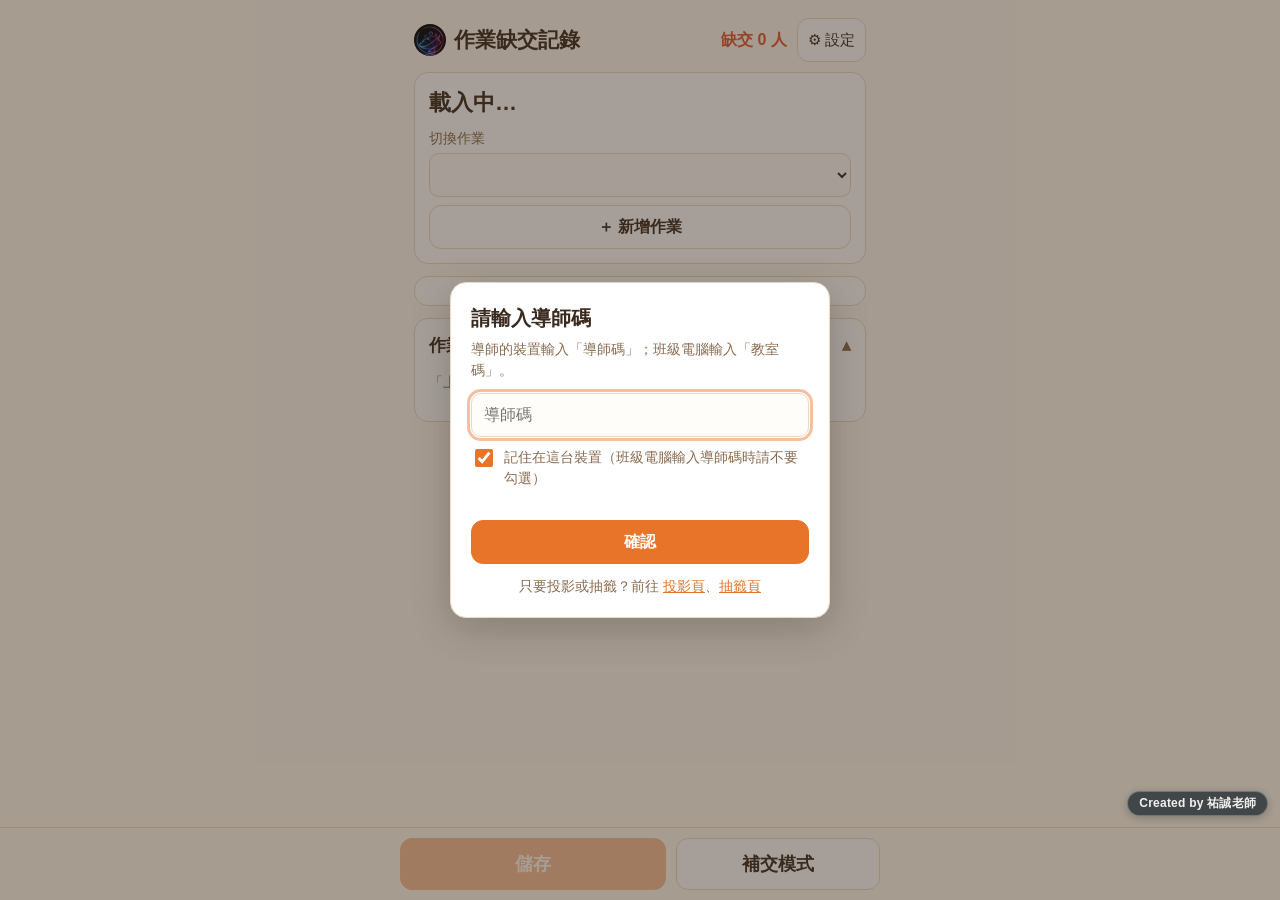
==== index.html @ 519db58f "記錄頁改成點有交，抽卡與背包改成收藏卡牌 - 記錄頁：點「有交」的座號，第一次「儲存點收」時沒點到的記為缺交；已點收可修正，補交模式保留 - 後端：作業表新增「已點收」欄，舊試算表第一次讀取自動補欄並" ====
<!doctype html>
<html lang="zh-Hant-TW">
<head>
  <meta charset="utf-8">
  <meta name="viewport" content="width=device-width, initial-scale=1, viewport-fit=cover">
  <meta name="robots" content="noindex">
  <meta name="theme-color" content="#FFF8EE">
  <link rel="manifest" href="manifest.webmanifest">
  <link rel="icon" type="image/png" sizes="32x32" href="icons/favicon-32.png">
  <link rel="apple-touch-icon" href="icons/apple-touch-icon.png">
  <meta name="mobile-web-app-capable" content="yes">
  <meta name="apple-mobile-web-app-capable" content="yes">
  <meta name="apple-mobile-web-app-title" content="班級管理">
  <meta name="apple-mobile-web-app-status-bar-style" content="default">
  <meta name="application-name" content="班級管理">
  <title>作業缺交記錄</title>
  <link rel="stylesheet" href="css/style.css?v=3">
</head>
<body>
  <div class="page">
    <header class="topbar">
      <h1 class="brand"><img src="icons/logo-96.png" alt="" width="32" height="32">作業缺交記錄</h1>
      <div class="right">
        <span id="missingCount" class="missing-count">缺交 0 人</span>
        <a class="icon-link" href="settings.html" aria-label="設定頁">⚙ 設定</a>
      </div>
    </header>

    <!-- 目前作業 -->
    <section class="card current-card" id="currentCard">
      <div class="date" id="curDate"></div>
      <div class="name" id="curName">載入中…</div>
      <label class="field">切換作業
        <select id="assignSelect" class="input"></select>
      </label>
      <button id="btnShowNew" class="btn btn-block" type="button">＋ 新增作業</button>
      <form id="newForm" class="stack" hidden style="margin-top:10px">
        <label class="field">作業名稱（必填）
          <input id="newName" class="input" type="text" maxlength="40" required placeholder="例如：數學習作 P.32">
        </label>
        <label class="field">日期
          <input id="newDate" class="input" type="date" required>
        </label>
        <div class="row">
          <button class="btn btn-primary" type="submit">建立</button>
          <button id="btnCancelNew" class="btn" type="button">取消</button>
        </div>
      </form>
    </section>

    <div class="makeup-banner">補交模式：點紅色座號會改成「已補交」</div>

    <!-- 座號按鈕格 -->
    <section class="card">
      <p id="gridHint" class="grid-hint"></p>
      <div id="seatGrid" class="seat-grid" aria-label="座號"></div>
    </section>

    <!-- 作業清單 -->
    <details class="card" id="listCard" open>
      <summary>作業清單與投影設定</summary>
      <p class="muted">「上投影」最多 5 項；用 ↑ ↓ 調整投影順序。</p>
      <ul id="assignList" class="assign-list"></ul>
    </details>
  </div>

  <nav class="bottom-bar">
    <div class="inner">
      <button id="btnSave" class="btn btn-primary" type="button" disabled>儲存</button>
      <button id="btnMakeup" class="btn" type="button" aria-pressed="false">補交模式</button>
    </div>
  </nav>

  <script src="config.js?v=3"></script>
  <script src="js/api.js?v=3"></script>
  <script src="js/pwa.js?v=3"></script>
  <script src="js/record.js?v=3"></script>
  <!-- 著作權浮水印：往上移，避開底部「儲存／補交模式」按鈕列 -->
  <script src="js/watermark.js?v=3" data-offset-y="calc(84px + env(safe-area-inset-bottom))" data-size="12px" defer></script>
</body>
</html>
---- css/style.css ----
/* 暖色主題：記錄頁、設定頁、投影頁共用 */
:root {
  --bg-phone: #FFF8EE;
  --bg-board: #FFF3E0;
  --surface: #FFFFFF;
  --border: #EBD9C0;
  --text: #3B2A1E;
  --text-2: #8A6A4F;
  --missing: #E0562F;
  --missing-text: #FFFFFF;
  --primary: #E8742A;
  --primary-text: #FFFFFF;
  --makeup-bg: #FFE8B8;
  --makeup-text: #7A4A12;
  --done: #4E7A37;
  --font: "Noto Sans TC", "PingFang TC", "Microsoft JhengHei", sans-serif;
  --radius: 14px;
  color-scheme: light;
}

* { box-sizing: border-box; }

html, body { margin: 0; padding: 0; }

body {
  font-family: var(--font);
  color: var(--text);
  background: var(--bg-phone);
  font-size: 16px;
  line-height: 1.5;
  -webkit-text-size-adjust: 100%;
  -webkit-tap-highlight-color: transparent;
}

a { color: var(--primary); }

button, input, select { font: inherit; color: inherit; }

[hidden] { display: none !important; }

.visually-hidden {
  position: absolute; width: 1px; height: 1px; overflow: hidden; clip: rect(0 0 0 0); white-space: nowrap;
}

/* ---------- 版面 ---------- */
.page {
  max-width: 480px;
  margin: 0 auto;
  padding: 12px 14px 120px;
}
.page.wide { max-width: 760px; padding-bottom: 48px; }

.topbar {
  display: flex;
  align-items: center;
  justify-content: space-between;
  gap: 8px;
  padding: 6px 0 10px;
}
.topbar h1 { font-size: 21px; margin: 0; }
.topbar .right { display: flex; align-items: center; gap: 10px; }
.icon-link {
  display: inline-flex; align-items: center; justify-content: center;
  min-width: 44px; min-height: 44px; padding: 0 10px;
  border: 1px solid var(--border); border-radius: 12px; background: var(--surface);
  color: var(--text); text-decoration: none; font-size: 15px;
}

.card {
  background: var(--surface);
  border: 1px solid var(--border);
  border-radius: var(--radius);
  padding: 14px;
  margin-bottom: 12px;
}
.card h2 { font-size: 18px; margin: 0 0 10px; }
.card h3 { font-size: 16px; margin: 14px 0 8px; }
.muted { color: var(--text-2); font-size: 14px; }
.row { display: flex; gap: 8px; align-items: center; flex-wrap: wrap; }
.row.spread { justify-content: space-between; }
.stack > * + * { margin-top: 8px; }

/* ---------- 按鈕與輸入 ---------- */
.btn {
  display: inline-flex; align-items: center; justify-content: center; gap: 6px;
  min-height: 44px; padding: 0 16px;
  border: 1px solid var(--border); border-radius: 12px;
  background: var(--surface); color: var(--text);
  font-size: 16px; font-weight: 600; cursor: pointer;
  touch-action: manipulation;
}
.btn:disabled { opacity: .45; cursor: not-allowed; }
.btn-primary { background: var(--primary); border-color: var(--primary); color: var(--primary-text); }
.btn-danger { color: #A33A1C; border-color: #E9BBA8; }
.btn-small { min-height: 36px; padding: 0 10px; font-size: 14px; border-radius: 10px; }
.btn-icon { min-width: 40px; min-height: 40px; padding: 0; font-size: 18px; }
.btn-block { width: 100%; }

.input, select.input {
  width: 100%;
  min-height: 44px;
  padding: 8px 12px;
  border: 1px solid var(--border);
  border-radius: 10px;
  background: #FFFDF9;
  font-size: 16px;
}
.input:focus, .btn:focus-visible, .seat:focus-visible { outline: 3px solid rgba(232, 116, 42, .45); outline-offset: 1px; }
label.field { display: block; font-size: 14px; color: var(--text-2); margin-bottom: 8px; }
label.field > .input { margin-top: 4px; color: var(--text); }

/* 開關 */
.switch { position: relative; display: inline-flex; align-items: center; gap: 6px; cursor: pointer; font-size: 13px; color: var(--text-2); }
.switch input { position: absolute; opacity: 0; width: 1px; height: 1px; }
.switch .track {
  width: 46px; height: 28px; border-radius: 14px; background: #E4D5C0; position: relative; transition: background .2s;
  flex: none;
}
.switch .track::after {
  content: ""; position: absolute; top: 3px; left: 3px; width: 22px; height: 22px; border-radius: 50%;
  background: #fff; box-shadow: 0 1px 3px rgba(0,0,0,.2); transition: transform .2s;
}
.switch input:checked + .track { background: var(--primary); }
.switch input:checked + .track::after { transform: translateX(18px); }
.switch input:focus-visible + .track { outline: 3px solid rgba(232, 116, 42, .45); }
.switch input:disabled + .track { opacity: .5; }

/* ---------- 記錄頁 ---------- */
.current-card .date { color: var(--text-2); font-size: 15px; }
.current-card .name { font-size: 22px; font-weight: 800; line-height: 1.3; margin: 2px 0 10px; word-break: break-word; }
.missing-count { font-size: 16px; font-weight: 700; color: var(--missing); white-space: nowrap; }
.missing-count.zero { color: var(--done); }
.missing-count.pending { color: var(--text-2); }

.seat-grid {
  display: grid;
  grid-template-columns: repeat(6, 1fr);
  gap: 8px;
}
.seat {
  min-height: 52px;
  border: 1px solid var(--border);
  border-radius: 12px;
  background: var(--surface);
  font-size: 19px;
  font-weight: 600;
  cursor: pointer;
  position: relative;
  touch-action: manipulation;
  user-select: none;
}
.seat.missing { background: var(--missing); border-color: var(--missing); color: var(--missing-text); font-weight: 800; }
.seat.madeup::after {
  content: "補"; position: absolute; top: 2px; right: 4px; font-size: 10px; color: var(--text-2); font-weight: 600;
}
.seat.done { background: var(--done); border-color: var(--done); color: #FFFFFF; font-weight: 800; }
.seat.done.madeup::after { color: #E4F2D8; }
.seat.changed { box-shadow: 0 0 0 2px #F3B27E inset; }
.seat.missing.changed { box-shadow: 0 0 0 3px #FFD2BF inset; }
.seat.done.changed { box-shadow: 0 0 0 3px #CFE8BD inset; }
.grid-hint { margin: 0 0 10px; font-size: 14px; color: var(--text-2); line-height: 1.5; }
.grid-hint:empty { display: none; }
.empty-hint { text-align: center; color: var(--text-2); padding: 18px 8px; }

.makeup-banner {
  display: none;
  background: var(--makeup-bg); color: var(--makeup-text);
  border-radius: 10px; padding: 8px 12px; margin-bottom: 10px; font-weight: 700; font-size: 15px;
}
body.makeup .makeup-banner { display: block; }

.bottom-bar {
  position: fixed; left: 0; right: 0; bottom: 0;
  background: rgba(255, 248, 238, .96);
  border-top: 1px solid var(--border);
  padding: 10px 14px calc(10px + env(safe-area-inset-bottom));
  z-index: 20;
}
.bottom-bar .inner { max-width: 480px; margin: 0 auto; display: grid; grid-template-columns: 1.3fr 1fr; gap: 10px; }
.bottom-bar .btn { min-height: 52px; font-size: 18px; }
#btnMakeup[aria-pressed="true"] { background: var(--makeup-bg); border-color: #F0C77A; color: var(--makeup-text); }

.assign-list { list-style: none; margin: 0; padding: 0; }
.assign-item {
  display: grid;
  grid-template-columns: 1fr auto;
  gap: 6px 10px;
  padding: 10px 0;
  border-top: 1px solid var(--border);
}
.assign-item:first-child { border-top: 0; }
.assign-item.current .a-name { color: var(--primary); }
.assign-item .a-main { min-width: 0; cursor: pointer; }
.assign-item .a-date { color: var(--text-2); font-size: 13px; }
.assign-item .a-name { font-weight: 700; word-break: break-word; }
.assign-item .a-tools { display: flex; align-items: center; gap: 4px; }
.assign-item .a-extra { grid-column: 1 / -1; display: flex; gap: 6px; flex-wrap: wrap; }
.badge-board {
  display: inline-block; font-size: 12px; padding: 0 6px; border-radius: 6px;
  background: #FCE3CF; color: #9A4A14; margin-left: 4px; vertical-align: 1px;
}

details.card > summary { cursor: pointer; font-weight: 700; font-size: 17px; list-style: none; }
details.card > summary::-webkit-details-marker { display: none; }
details.card > summary::after { content: "▾"; float: right; color: var(--text-2); }
details.card[open] > summary::after { content: "▴"; }
details.card[open] > summary { margin-bottom: 8px; }

/* ---------- 設定頁 ---------- */
.table-wrap { overflow-x: auto; border: 1px solid var(--border); border-radius: 10px; }
table.data { width: 100%; border-collapse: collapse; font-size: 14px; background: var(--surface); }
table.data th, table.data td { padding: 6px 8px; border-bottom: 1px solid var(--border); text-align: left; white-space: nowrap; }
table.data th { background: #FBF1E2; color: var(--text-2); font-weight: 600; }
table.data tr.row-error td { background: #FDE6DE; color: #8F2E12; }
table.data tr.row-error td.err { font-weight: 700; white-space: normal; }
.preview-summary { font-size: 14px; margin: 8px 0; }
.preview-summary.bad { color: #A33A1C; font-weight: 700; }

.mini-grid { display: grid; grid-template-columns: repeat(6, 1fr); gap: 6px; }
.mini {
  min-height: 44px; border: 1px solid var(--border); border-radius: 10px; background: var(--surface);
  display: flex; flex-direction: column; align-items: center; justify-content: center;
  font-size: 16px; font-weight: 700; cursor: pointer; padding: 2px;
}
.mini small { font-size: 11px; font-weight: 500; color: var(--text-2); }
.mini.off { background: #F3ECE2; color: #B59C85; border-style: dashed; }
.mini.static { cursor: default; }
.mini.has { border-color: #F0B07A; background: #FFF4EA; }

.stepper { display: inline-flex; align-items: center; gap: 6px; }
.stepper output { min-width: 44px; text-align: center; font-size: 22px; font-weight: 800; }
.radio-row { display: flex; gap: 14px; flex-wrap: wrap; margin: 8px 0; }
.radio-row label { display: inline-flex; align-items: center; gap: 6px; min-height: 36px; }
.status-line { font-size: 14px; margin-top: 8px; min-height: 1.5em; }
.status-line.ok { color: var(--done); }
.status-line.bad { color: #A33A1C; }
.big-number { font-size: 28px; font-weight: 800; }

/* ---------- 共用：提示與存取碼視窗 ---------- */
.toast {
  position: fixed; left: 50%; bottom: 96px; transform: translate(-50%, 20px);
  background: #3B2A1E; color: #fff; padding: 10px 16px; border-radius: 12px;
  font-size: 15px; max-width: calc(100vw - 32px); opacity: 0; pointer-events: none;
  transition: opacity .2s, transform .2s; z-index: 100; text-align: center;
}
.toast.show { opacity: 1; transform: translate(-50%, 0); }
.toast.error { background: #8F2E12; }

.gate {
  position: fixed; inset: 0; background: rgba(59, 42, 30, .45);
  display: flex; align-items: center; justify-content: center; padding: 16px; z-index: 200;
}
.gate-box {
  width: 100%; max-width: 380px; background: var(--surface); border-radius: 16px; padding: 20px;
  border: 1px solid var(--border); box-shadow: 0 10px 40px rgba(0,0,0,.2);
}
.gate-box h2 { margin: 0 0 6px; font-size: 20px; }
.gate-hint { color: var(--text-2); font-size: 14px; margin: 0 0 12px; }
.gate-error { color: #A33A1C; min-height: 1.4em; font-size: 14px; margin: 6px 0; }
.gate-box .btn { width: 100%; }

/* ---------- 投影頁（以 1920×1080 為基準，等比例縮放） ---------- */
body.board-page {
  background: var(--bg-board);
  height: 100vh;
  overflow: hidden;
  display: flex;
  align-items: center;
  justify-content: center;
  /* 1 設計像素 = 畫面寬 1/1920 或高 1/1080，取較小者 */
  --s: min(calc(100vw / 1920), calc(100vh / 1080));
}
.board-stage {
  width: calc(1920 * var(--s));
  height: calc(1080 * var(--s));
  display: flex;
  flex-direction: column;
  position: relative;
  overflow: hidden;
}
.board-head {
  height: calc(84 * var(--s));
  flex: none;
  display: flex;
  align-items: center;
  justify-content: space-between;
  padding: 0 calc(36 * var(--s));
  background: var(--primary);
  color: #fff;
}
.board-head h1 { margin: 0; font-size: calc(50 * var(--s)); font-weight: 800; letter-spacing: .02em; }
.board-head .meta { display: flex; align-items: center; gap: calc(24 * var(--s)); font-size: calc(30 * var(--s)); }
.board-head .btn-full {
  background: rgba(255,255,255,.18); color: #fff; border: 1px solid rgba(255,255,255,.5);
  border-radius: calc(12 * var(--s)); font-size: calc(24 * var(--s)); padding: calc(6 * var(--s)) calc(16 * var(--s));
  cursor: pointer;
}
.board-rows { flex: 1; display: flex; flex-direction: column; min-height: 0; }
.board-row {
  flex: 1 1 0;
  min-height: 0;
  display: flex;
}
.board-row:nth-child(odd) { background: #FFF8EE; }
.board-row:nth-child(even) { background: #FFEFD9; }
.board-name {
  width: 34%;
  flex: none;
  display: flex;
  align-items: center;
  padding: 0 calc(28 * var(--s)) 0 calc(36 * var(--s));
  font-size: calc(var(--nf, 64) * var(--s));
  font-weight: 800;
  line-height: 1.12;
  word-break: break-word;
  overflow: hidden;
  border-right: calc(4 * var(--s)) solid var(--border);
}
.board-name .inner { max-height: 100%; }
.board-seats {
  flex: 1;
  min-width: 0;
  display: flex;
  flex-wrap: wrap;
  align-content: center;
  align-items: center;
  gap: calc(2 * var(--s)) calc(8 * var(--s));
  padding: 0 calc(24 * var(--s));
  overflow: hidden;
}
.board-seats .chip {
  height: calc(var(--f, 80) * var(--s));
  min-width: calc(var(--f, 80) * 1.45 * var(--s));
  padding: 0 calc(var(--f, 80) * .16 * var(--s));
  border-radius: calc(var(--f, 80) * .2 * var(--s));
  background: var(--missing);
  color: var(--missing-text);
  font-size: calc(var(--f, 80) * var(--s));
  line-height: 1;
  font-weight: 800;
  display: inline-flex;
  align-items: center;
  justify-content: center;
  font-variant-numeric: tabular-nums;
}
.board-done {
  color: var(--done);
  font-size: calc(64 * var(--s));
  font-weight: 800;
  display: inline-flex;
  align-items: center;
  gap: calc(16 * var(--s));
}
.board-done::before {
  content: "✓";
  display: inline-flex; align-items: center; justify-content: center;
  width: calc(76 * var(--s)); height: calc(76 * var(--s)); border-radius: 50%;
  background: var(--done); color: #fff; font-size: calc(50 * var(--s));
}
.board-pending {
  color: var(--text-2);
  font-size: calc(56 * var(--s));
  font-weight: 700;
}
.board-offline {
  position: absolute; right: calc(16 * var(--s)); bottom: calc(10 * var(--s));
  font-size: calc(22 * var(--s)); color: #fff; background: rgba(59, 42, 30, .75);
  padding: calc(4 * var(--s)) calc(12 * var(--s)); border-radius: calc(8 * var(--s));
}
.board-empty-msg {
  position: absolute; inset: calc(84 * var(--s)) 0 0 0; display: flex; align-items: center; justify-content: center;
  font-size: calc(48 * var(--s)); color: var(--text-2); pointer-events: none;
}

/* 存取碼視窗：記住選項與頁面連結 */
.gate-remember { display: flex; align-items: flex-start; gap: 8px; font-size: 14px; color: var(--text-2); margin: 10px 0 0; cursor: pointer; }
.gate-remember input { width: 18px; height: 18px; margin-top: 2px; flex: none; accent-color: var(--primary); }
.gate-links { font-size: 14px; color: var(--text-2); margin: 12px 0 0; text-align: center; }

/* 標題旁的 logo */
.topbar h1.brand { display: flex; align-items: center; gap: 8px; }
.topbar h1.brand img { width: 32px; height: 32px; border-radius: 50%; flex: none; background: #000; }
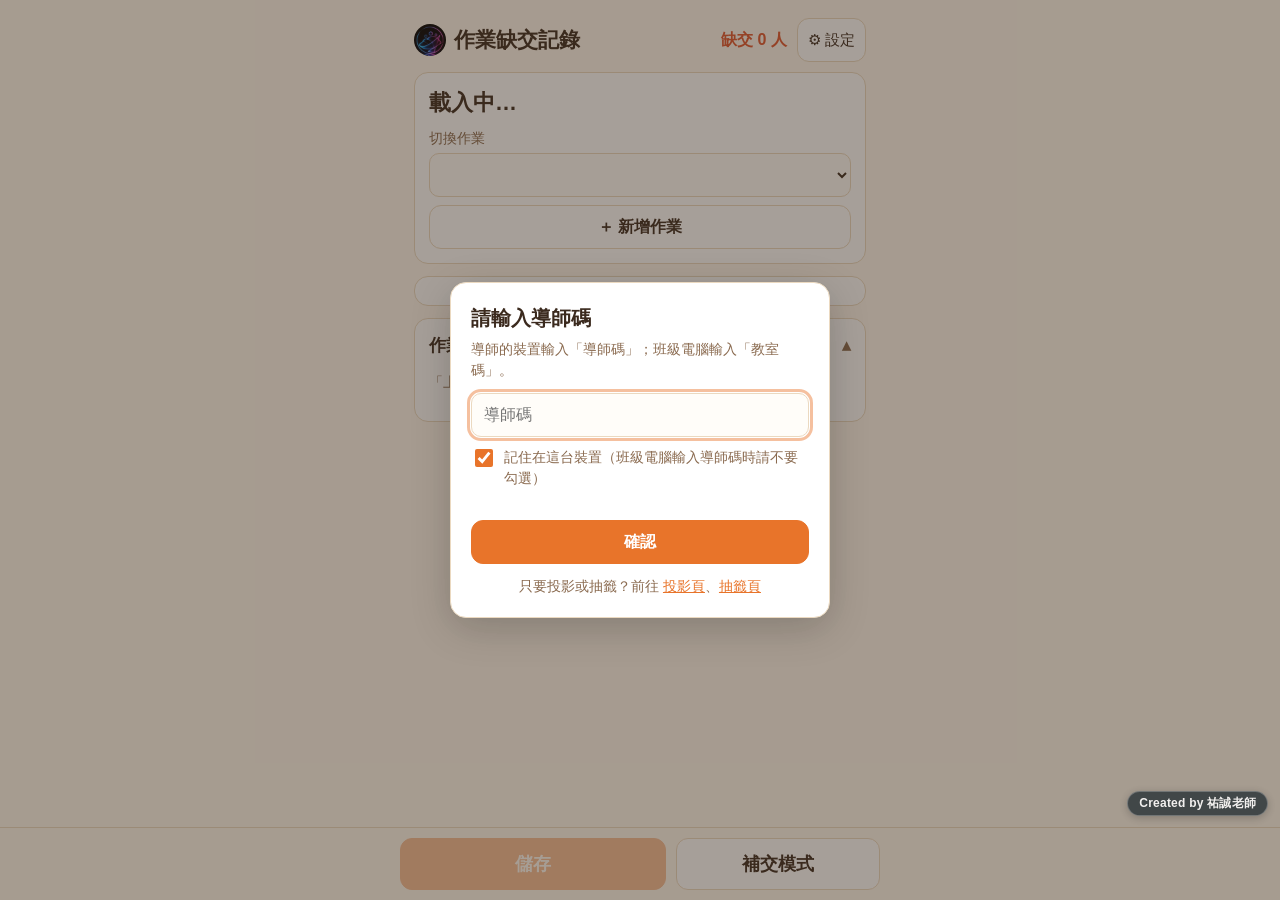
==== commit dd99a984: "投影頁作業名稱太長時尾端顯示「…」 縮到最小字級仍放不下時截斷並補「…」，完整名稱放在滑鼠提示；前端版本號升為 v4。  Co-Authored-By: Claude Opus 5.5 <norepl" ====
--- a/index.html
+++ b/index.html
@@ -14,7 +14,7 @@
   <meta name="apple-mobile-web-app-status-bar-style" content="default">
   <meta name="application-name" content="班級管理">
   <title>作業缺交記錄</title>
-  <link rel="stylesheet" href="css/style.css?v=3">
+  <link rel="stylesheet" href="css/style.css?v=4">
 </head>
 <body>
   <div class="page">
@@ -71,11 +71,11 @@
     </div>
   </nav>
 
-  <script src="config.js?v=3"></script>
-  <script src="js/api.js?v=3"></script>
-  <script src="js/pwa.js?v=3"></script>
-  <script src="js/record.js?v=3"></script>
+  <script src="config.js?v=4"></script>
+  <script src="js/api.js?v=4"></script>
+  <script src="js/pwa.js?v=4"></script>
+  <script src="js/record.js?v=4"></script>
   <!-- 著作權浮水印：往上移，避開底部「儲存／補交模式」按鈕列 -->
-  <script src="js/watermark.js?v=3" data-offset-y="calc(84px + env(safe-area-inset-bottom))" data-size="12px" defer></script>
+  <script src="js/watermark.js?v=4" data-offset-y="calc(84px + env(safe-area-inset-bottom))" data-size="12px" defer></script>
 </body>
 </html>
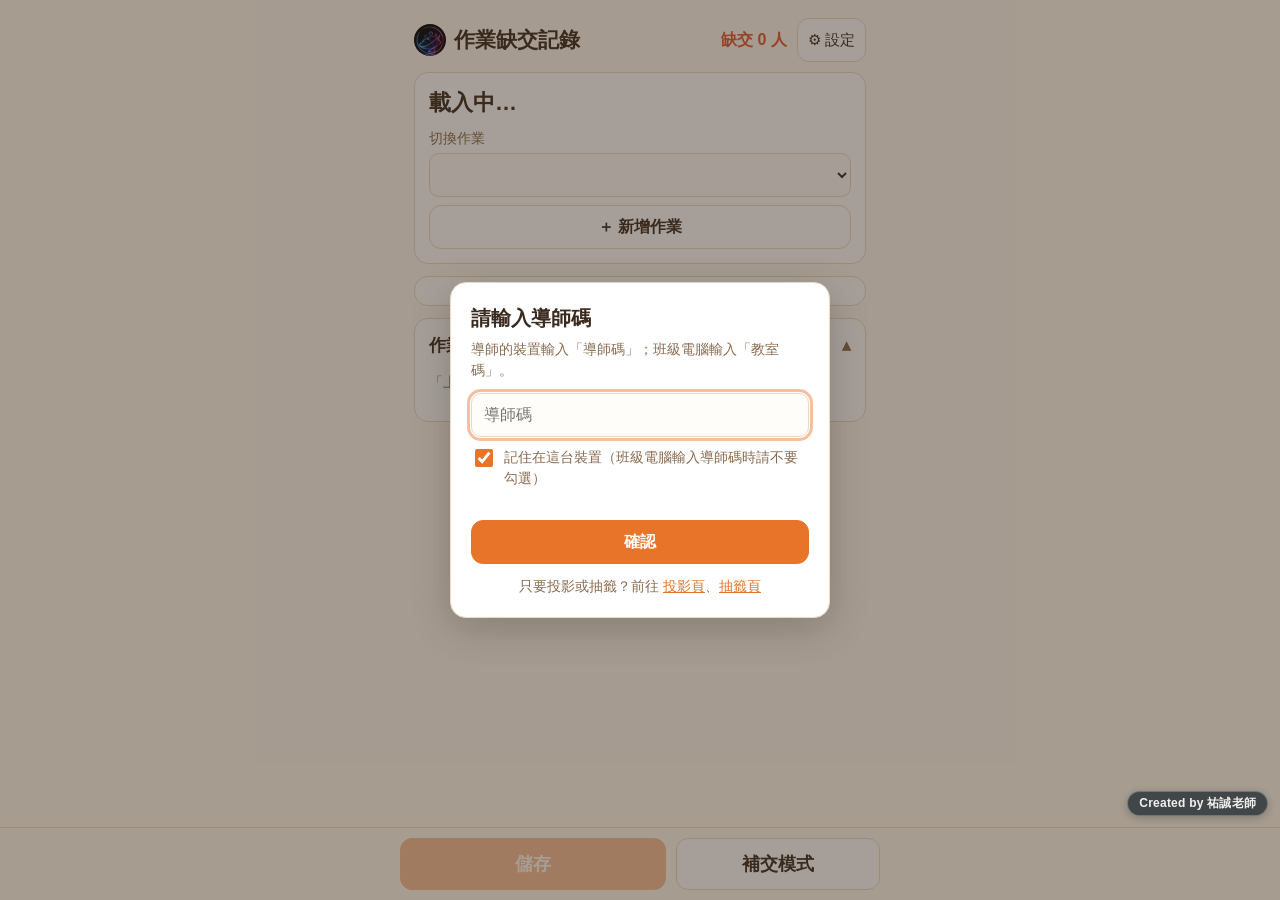
==== commit d7b8faa2: "投影頁座號加行距、最近抽中改為最多 10 筆 - 投影頁座號方塊高度改為字級 1.2 倍、寬度統一 1.6 倍，上下行距 12 px；   人數多時最小縮到 40 px，確保全部座號可見 - 抽籤頁「" ====
--- a/index.html
+++ b/index.html
@@ -14,7 +14,7 @@
   <meta name="apple-mobile-web-app-status-bar-style" content="default">
   <meta name="application-name" content="班級管理">
   <title>作業缺交記錄</title>
-  <link rel="stylesheet" href="css/style.css?v=4">
+  <link rel="stylesheet" href="css/style.css?v=7">
 </head>
 <body>
   <div class="page">
@@ -71,11 +71,11 @@
     </div>
   </nav>
 
-  <script src="config.js?v=4"></script>
-  <script src="js/api.js?v=4"></script>
-  <script src="js/pwa.js?v=4"></script>
-  <script src="js/record.js?v=4"></script>
+  <script src="config.js?v=7"></script>
+  <script src="js/api.js?v=7"></script>
+  <script src="js/pwa.js?v=7"></script>
+  <script src="js/record.js?v=7"></script>
   <!-- 著作權浮水印：往上移，避開底部「儲存／補交模式」按鈕列 -->
-  <script src="js/watermark.js?v=4" data-offset-y="calc(84px + env(safe-area-inset-bottom))" data-size="12px" defer></script>
+  <script src="js/watermark.js?v=7" data-offset-y="calc(84px + env(safe-area-inset-bottom))" data-size="12px" defer></script>
 </body>
 </html>
--- a/css/style.css
+++ b/css/style.css
@@ -324,13 +324,13 @@
   flex-wrap: wrap;
   align-content: center;
   align-items: center;
-  gap: calc(2 * var(--s)) calc(8 * var(--s));
+  gap: calc(12 * var(--s)) calc(8 * var(--s));
   padding: 0 calc(24 * var(--s));
   overflow: hidden;
 }
 .board-seats .chip {
-  height: calc(var(--f, 80) * var(--s));
-  min-width: calc(var(--f, 80) * 1.45 * var(--s));
+  height: calc(var(--f, 80) * 1.2 * var(--s));
+  min-width: calc(var(--f, 80) * 1.6 * var(--s));
   padding: 0 calc(var(--f, 80) * .16 * var(--s));
   border-radius: calc(var(--f, 80) * .2 * var(--s));
   background: var(--missing);
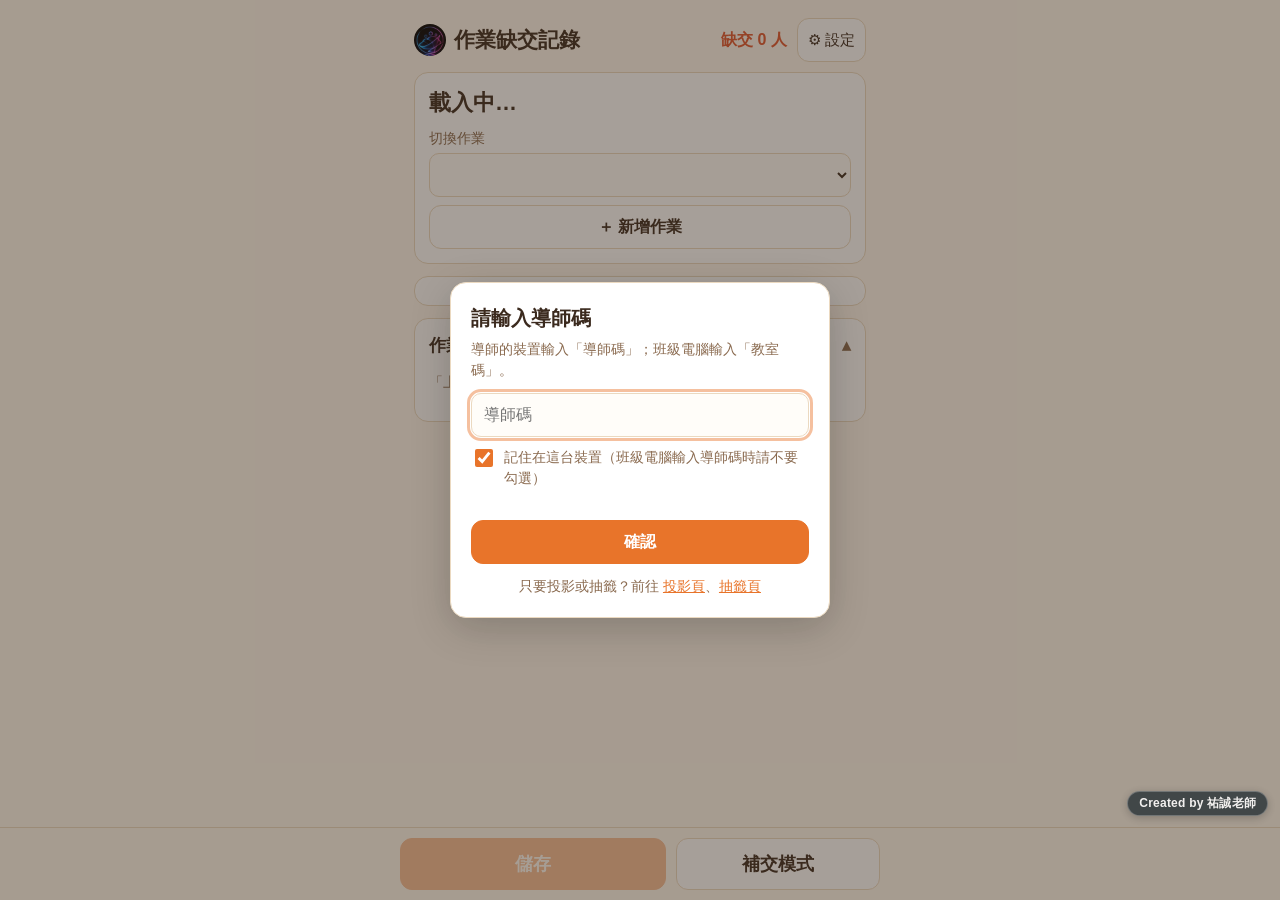
==== commit c1ec9d95: "實物（小文具小玩具）放進卡片背包，且不能回收換券 - 抽到實物時寫入卡片背包，來源欄寫「實物」辨識 - 回收換券排除實物（後端回 NOT_RECYCLABLE，前端不列出） - 背包的實物卡改為「領取" ====
--- a/index.html
+++ b/index.html
@@ -14,7 +14,7 @@
   <meta name="apple-mobile-web-app-status-bar-style" content="default">
   <meta name="application-name" content="班級管理">
   <title>作業缺交記錄</title>
-  <link rel="stylesheet" href="css/style.css?v=7">
+  <link rel="stylesheet" href="css/style.css?v=8">
 </head>
 <body>
   <div class="page">
@@ -71,11 +71,11 @@
     </div>
   </nav>
 
-  <script src="config.js?v=7"></script>
-  <script src="js/api.js?v=7"></script>
-  <script src="js/pwa.js?v=7"></script>
-  <script src="js/record.js?v=7"></script>
+  <script src="config.js?v=8"></script>
+  <script src="js/api.js?v=8"></script>
+  <script src="js/pwa.js?v=8"></script>
+  <script src="js/record.js?v=8"></script>
   <!-- 著作權浮水印：往上移，避開底部「儲存／補交模式」按鈕列 -->
-  <script src="js/watermark.js?v=7" data-offset-y="calc(84px + env(safe-area-inset-bottom))" data-size="12px" defer></script>
+  <script src="js/watermark.js?v=8" data-offset-y="calc(84px + env(safe-area-inset-bottom))" data-size="12px" defer></script>
 </body>
 </html>
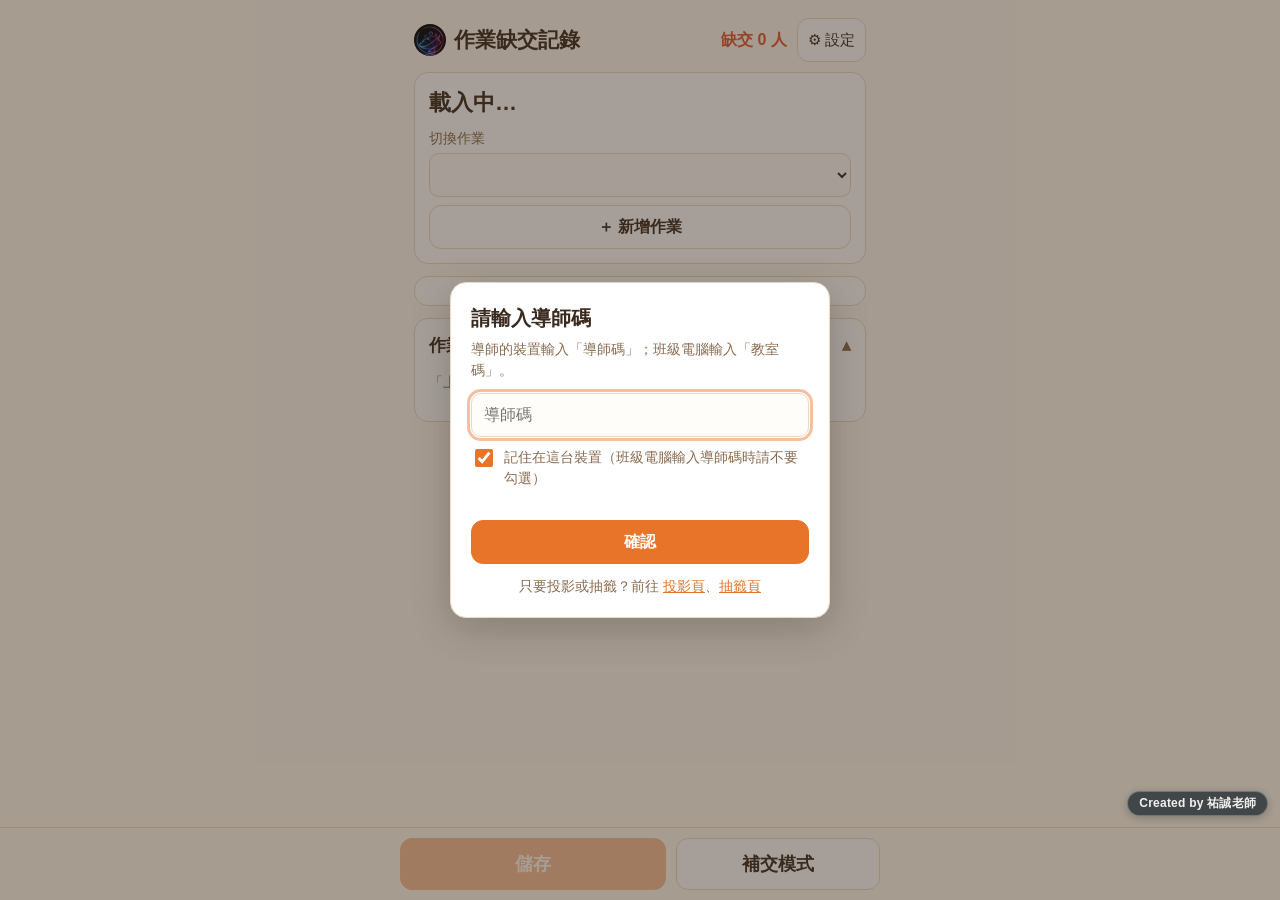
==== commit d881c73f: "野餐卡改成回收Pass，前端版本號改為 v9 - 預設卡片清單與 SPEC.md 改成回收Pass（把回收的任務交給下一個人。） - 回收Pass 使用 ♻️ 圖示，保留野餐卡圖示給背包裡的舊卡 - " ====
--- a/index.html
+++ b/index.html
@@ -14,7 +14,7 @@
   <meta name="apple-mobile-web-app-status-bar-style" content="default">
   <meta name="application-name" content="班級管理">
   <title>作業缺交記錄</title>
-  <link rel="stylesheet" href="css/style.css?v=8">
+  <link rel="stylesheet" href="css/style.css?v=9">
 </head>
 <body>
   <div class="page">
@@ -71,11 +71,11 @@
     </div>
   </nav>
 
-  <script src="config.js?v=8"></script>
-  <script src="js/api.js?v=8"></script>
-  <script src="js/pwa.js?v=8"></script>
-  <script src="js/record.js?v=8"></script>
+  <script src="config.js?v=9"></script>
+  <script src="js/api.js?v=9"></script>
+  <script src="js/pwa.js?v=9"></script>
+  <script src="js/record.js?v=9"></script>
   <!-- 著作權浮水印：往上移，避開底部「儲存／補交模式」按鈕列 -->
-  <script src="js/watermark.js?v=8" data-offset-y="calc(84px + env(safe-area-inset-bottom))" data-size="12px" defer></script>
+  <script src="js/watermark.js?v=9" data-offset-y="calc(84px + env(safe-area-inset-bottom))" data-size="12px" defer></script>
 </body>
 </html>
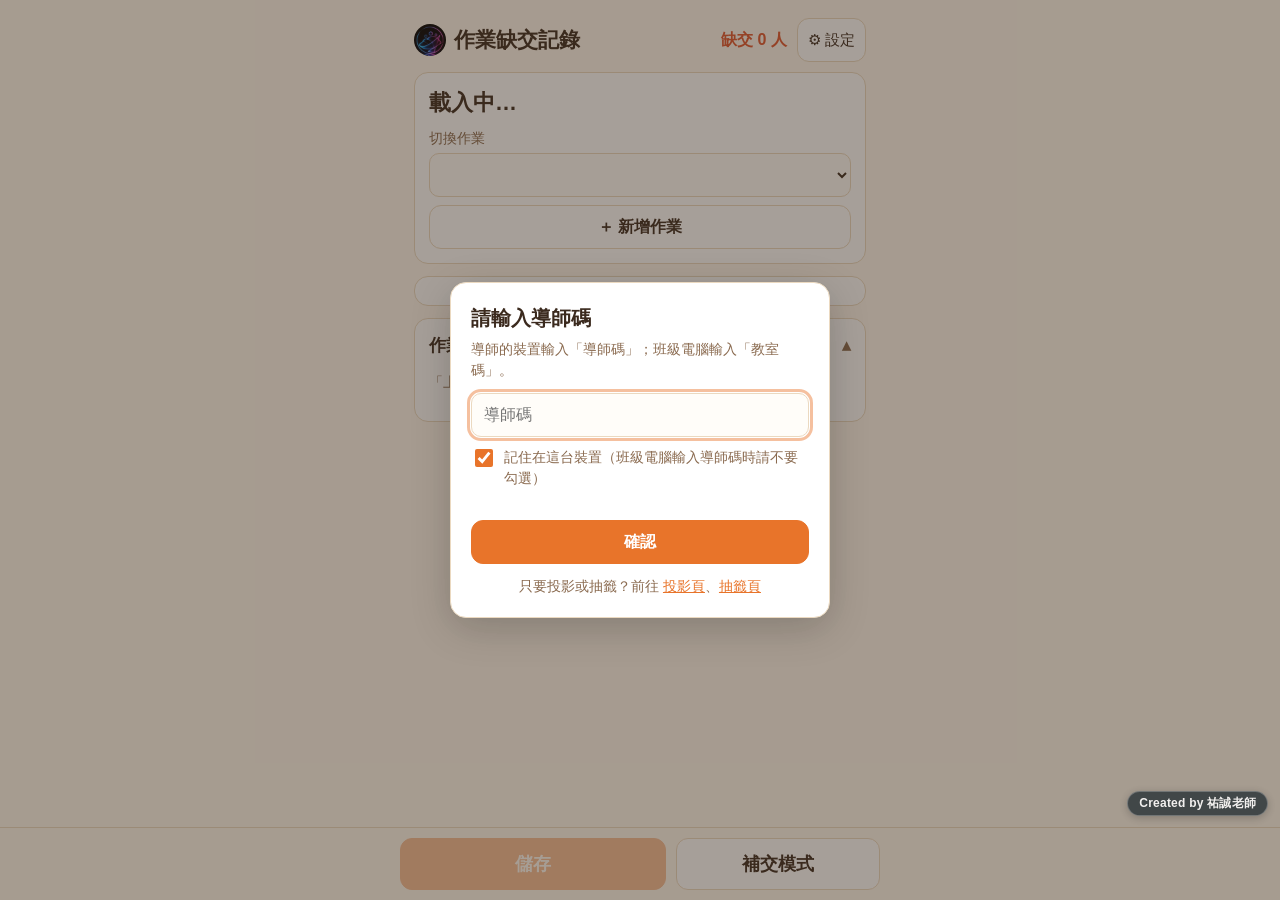
==== commit 82e6c07d: "新增老師派卡與同學贈送／交換卡片，前端版本號改為 v10 - 後端新增 grantCard、transferCards、undoTransfer（只限導師碼） - 設定頁新增「派發卡片」：可選卡片表的" ====
--- a/index.html
+++ b/index.html
@@ -14,7 +14,7 @@
   <meta name="apple-mobile-web-app-status-bar-style" content="default">
   <meta name="application-name" content="班級管理">
   <title>作業缺交記錄</title>
-  <link rel="stylesheet" href="css/style.css?v=9">
+  <link rel="stylesheet" href="css/style.css?v=10">
 </head>
 <body>
   <div class="page">
@@ -71,11 +71,11 @@
     </div>
   </nav>
 
-  <script src="config.js?v=9"></script>
-  <script src="js/api.js?v=9"></script>
-  <script src="js/pwa.js?v=9"></script>
-  <script src="js/record.js?v=9"></script>
+  <script src="config.js?v=10"></script>
+  <script src="js/api.js?v=10"></script>
+  <script src="js/pwa.js?v=10"></script>
+  <script src="js/record.js?v=10"></script>
   <!-- 著作權浮水印：往上移，避開底部「儲存／補交模式」按鈕列 -->
-  <script src="js/watermark.js?v=9" data-offset-y="calc(84px + env(safe-area-inset-bottom))" data-size="12px" defer></script>
+  <script src="js/watermark.js?v=10" data-offset-y="calc(84px + env(safe-area-inset-bottom))" data-size="12px" defer></script>
 </body>
 </html>
--- a/css/style.css
+++ b/css/style.css
@@ -226,6 +226,7 @@
 .mini.off { background: #F3ECE2; color: #B59C85; border-style: dashed; }
 .mini.static { cursor: default; }
 .mini.has { border-color: #F0B07A; background: #FFF4EA; }
+.mini[aria-pressed="true"] { border: 2px solid var(--done); background: #E3F4E6; color: var(--done); }
 
 .stepper { display: inline-flex; align-items: center; gap: 6px; }
 .stepper output { min-width: 44px; text-align: center; font-size: 22px; font-weight: 800; }
